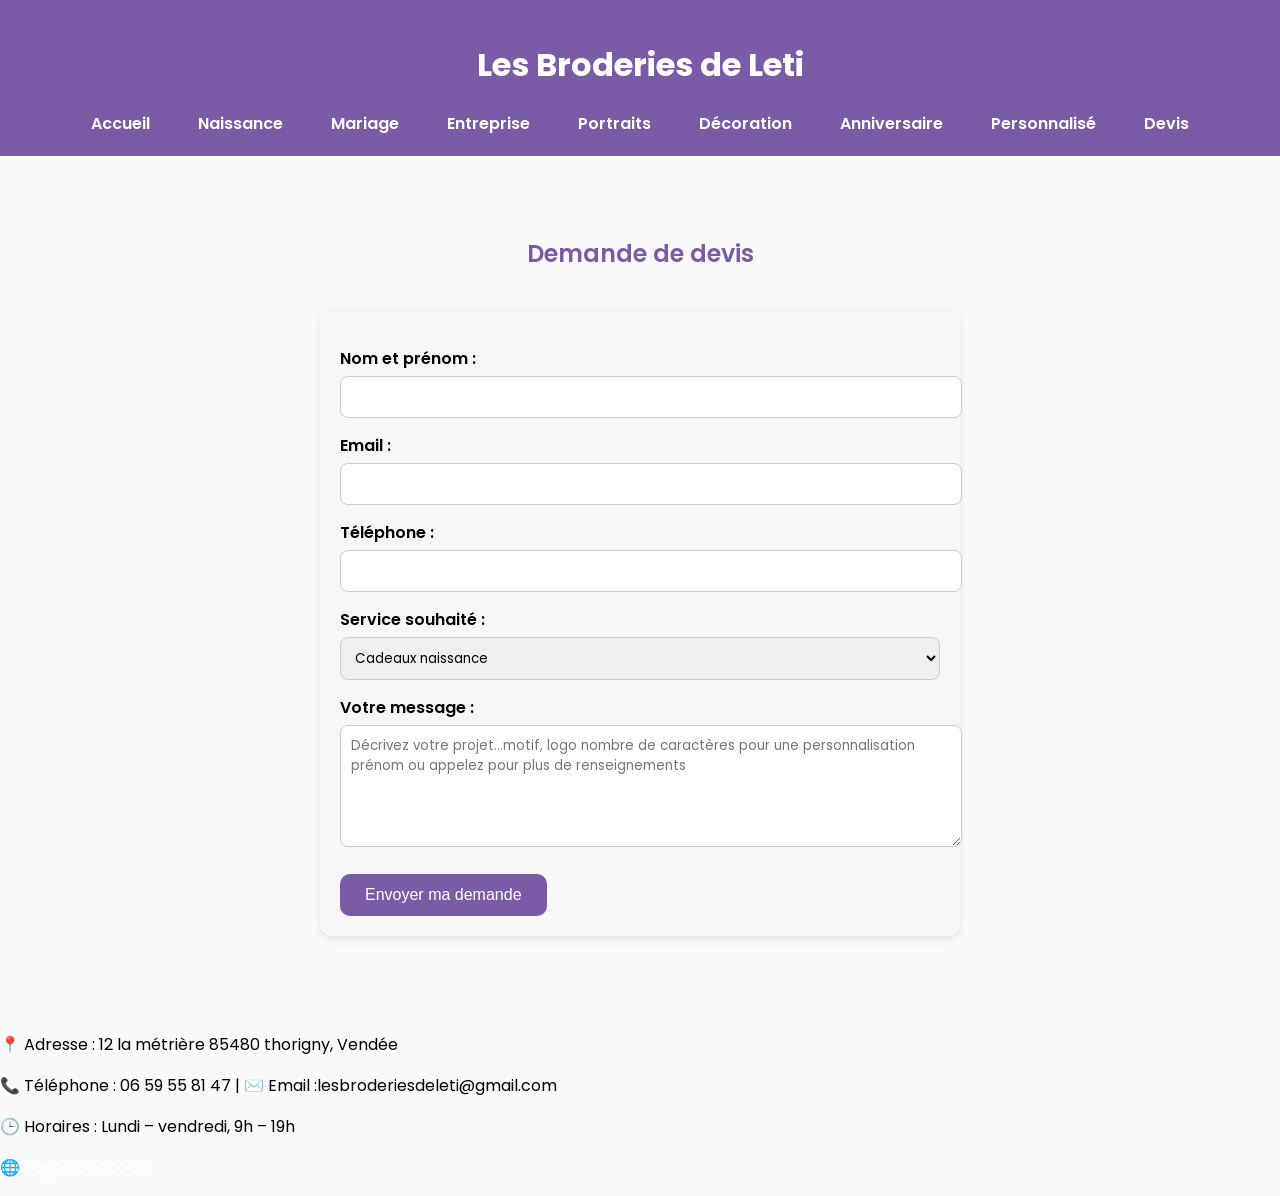
==== demande-devis.html @ 5c3f1221 "Add files via upload premier envoi site" ====
<!DOCTYPE html>
<html lang="fr">
<head>
  <meta charset="UTF-8">
  <title>Demande de devis - Les Broderies de Leti</title>
  <link href="https://fonts.googleapis.com/css2?family=Poppins:wght@400;600&display=swap" rel="stylesheet">
  <link rel="stylesheet" href="style.css">
  <style>
    form {
      max-width: 600px;
      margin: 40px auto;
      padding: 20px;
      background: #f6f6f6;
      border-radius: 12px;
      box-shadow: 0 3px 10px rgba(0,0,0,0.1);
    }
    form label {
      display: block;
      margin-top: 15px;
      font-weight: 600;
    }
    form input, form select, form textarea {
      width: 100%;
      padding: 10px;
      margin-top: 5px;
      border-radius: 8px;
      border: 1px solid #ccc;
      font-family: 'Poppins', sans-serif;
    }
    form button {
      margin-top: 20px;
      padding: 12px 25px;
      background: #7a5ca6;
      color: white;
      border: none;
      border-radius: 10px;
      font-size: 1em;
      cursor: pointer;
      transition: background 0.3s;
    }
    form button:hover {
      background: #5a3e91;
    }
  </style>
</head>
<body>

<header>
  <h1>Les Broderies de Leti</h1>
  <nav>
    <a href="index.html">Accueil</a>
    <a href="services-naissance.html">Naissance</a>
    <a href="services-mariage.html">Mariage</a>
    <a href="services-entreprise.html">Entreprise</a>
    <a href="services-portraits.html">Portraits</a>
    <a href="services-deco.html">Décoration</a>
    <a href="services-anniversaire.html">Anniversaire</a>
    <a href="services-personnalise.html">Personnalisé</a>
    <a href="demande-devis.html">Devis</a>
  </nav>
</header>

<section>
  <h2 style="text-align:center; margin-top:40px;">Demande de devis</h2>
  <form action="mailto:contact@broderie.fr" method="post" enctype="text/plain">
    <label for="nom">Nom et prénom :</label>
    <input type="text" id="nom" name="nom" required>

    <label for="email">Email :</label>
    <input type="email" id="email" name="email" required>

    <label for="telephone">Téléphone :</label>
    <input type="tel" id="telephone" name="telephone">

    <label for="service">Service souhaité :</label>
    <select id="service" name="service">
      <option value="naissance">Cadeaux naissance</option>
      <option value="mariage">Cadeaux mariage</option>
      <option value="entreprise">Broderie entreprise</option>
      <option value="portraits">Portraits brodés</option>
      <option value="deco">Décoration / simili cuir</option>
      <option value="anniversaire">Cadeaux anniversaire</option>
      <option value="personnalise">Cadeau personnalisé</option>
    </select>

    <label for="message">Votre message :</label>
    <textarea id="message" name="message" rows="5" placeholder="Décrivez votre projet...motif, logo nombre de caractères pour une personnalisation prénom ou appelez pour plus de renseignements" required></textarea>

    <button type="submit">Envoyer ma demande</button>
  </form>
</section>

<footer>
  <p>📍 Adresse : 12 la métrière 85480 thorigny, Vendée</p>
  <p>📞 Téléphone : 06 59 55 81 47 | ✉️ Email :lesbroderiesdeleti@gmail.com</p>
  <p>🕒 Horaires : Lundi – vendredi, 9h – 19h</p>
  <p>🌐 <a href="https://www.facebook.com/profile.php?id=61575202565990&locale=fr_FR" target="_blank" style="color:white; text-decoration:underline;">Page Facebook</a></p>
</footer>

</body>
</html>
---- style.css ----
/* Import de la police Poppins */
@import url('https://fonts.googleapis.com/css2?family=Poppins:wght@400;600&display=swap');

/* Corps de la page */
body {
    font-family: 'Poppins', Arial, sans-serif;
    margin: 0;
    background: #fafafa;
}

/* En-tête et navigation */
header {
    background: #7a5ca6;
    color: white;
    padding: 20px;
    text-align: center;
}

nav a {
    margin: 0 10px;
    text-decoration: none;
    color: white;
    background: #7a5ca6;
    padding: 8px 12px;
    border-radius: 5px;
    font-weight: 600;
    transition: background 0.3s;
}

nav a:hover {
    background: #5a3e91;
}

/* Sections */
section {
    padding: 40px;
}

h2 {
    color: #7a5ca6;
    font-weight: 600;
    margin-bottom: 20px;
}

/* Galerie avec images en entier sans déformation */
.gallery {
    display: flex;
    justify-content: center;
    flex-wrap: wrap;
    gap: 20px;
    margin-top: 20px;
}

.gallery img {
    width: 250px;        /* largeur fixe */
    height: 250px;       /* hauteur fixe */
    object-fit: contain;  /* garde la proportion originale sans couper */
    border-radius: 10px;
    transition: transform 0.3s, box-shadow 0.3s;
    cursor: pointer;
}

.gallery img:hover {
    transform: scale(1.05);
    box-shadow: 0 10px 20px rgba(0,0,0,0.2);
}

/* Responsive pour petits écrans */
@media (max-width: 800px) {
    .gallery img {
        width: 80%;
        max-width: 300px;
        height: auto;       /* laisse la hauteur s’adapter pour mobile */
        object-fit: contain; /* garde proportion originale */
    }
}
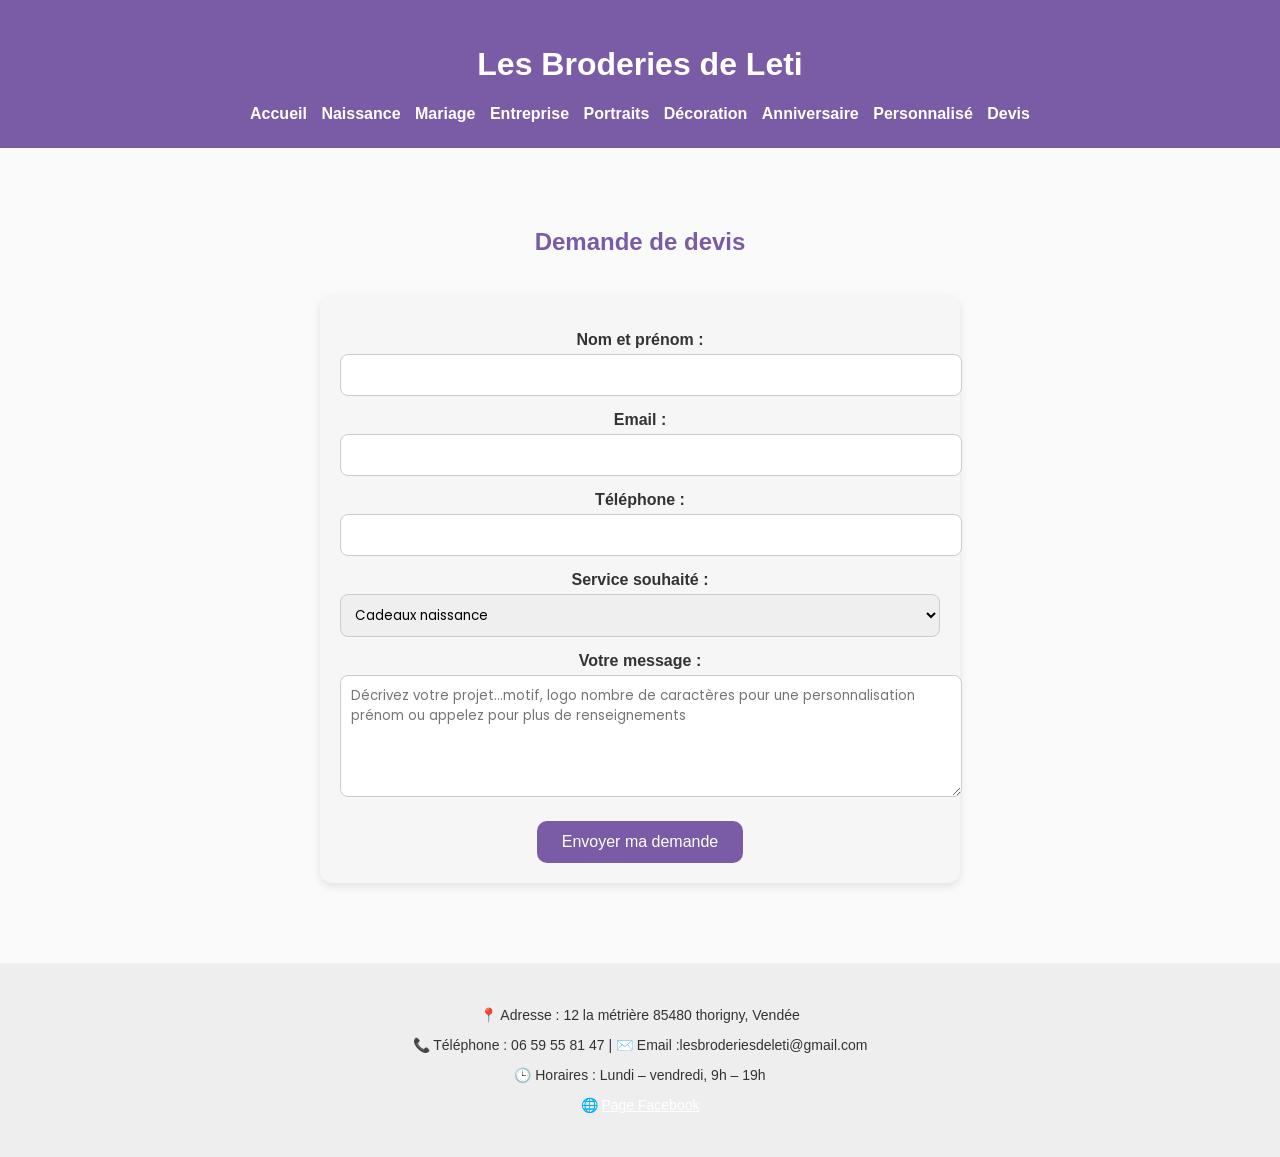
==== commit 696a05d8: "Update demande-devis.html" ====
--- a/demande-devis.html
+++ b/demande-devis.html
@@ -98,4 +98,4 @@
 </footer>
 
 </body>
-</html>+</html>
--- a/style.css
+++ b/style.css
@@ -1,76 +1,133 @@
-/* Import de la police Poppins */
-@import url('https://fonts.googleapis.com/css2?family=Poppins:wght@400;600&display=swap');
-
-/* Corps de la page */
-body {
-    font-family: 'Poppins', Arial, sans-serif;
-    margin: 0;
-    background: #fafafa;
+body{
+font-family:Arial;
+margin:0;
+background:#fafafa;
+text-align:center;
+color:#333;
 }
 
-/* En-tête et navigation */
-header {
-    background: #7a5ca6;
-    color: white;
-    padding: 20px;
-    text-align: center;
+header{
+background:#7a5ca6;
+color:white;
+padding:25px;
 }
 
-nav a {
-    margin: 0 10px;
-    text-decoration: none;
-    color: white;
-    background: #7a5ca6;
-    padding: 8px 12px;
-    border-radius: 5px;
-    font-weight: 600;
-    transition: background 0.3s;
+nav a{
+color:white;
+margin:5px;
+text-decoration:none;
+font-weight:bold;
 }
 
-nav a:hover {
-    background: #5a3e91;
+.hero{
+padding:80px 20px;
+background:#eee;
 }
 
-/* Sections */
-section {
-    padding: 40px;
+.btn{
+display:inline-block;
+margin:10px;
+padding:12px 20px;
+background:#7a5ca6;
+color:white;
+text-decoration:none;
+border-radius:6px;
+font-weight:bold;
 }
 
-h2 {
-    color: #7a5ca6;
-    font-weight: 600;
-    margin-bottom: 20px;
+.whatsapp{
+background:#25D366;
 }
 
-/* Galerie avec images en entier sans déformation */
-.gallery {
-    display: flex;
-    justify-content: center;
-    flex-wrap: wrap;
-    gap: 20px;
-    margin-top: 20px;
+section{
+padding:40px 20px;
 }
 
-.gallery img {
-    width: 250px;        /* largeur fixe */
-    height: 250px;       /* hauteur fixe */
-    object-fit: contain;  /* garde la proportion originale sans couper */
-    border-radius: 10px;
-    transition: transform 0.3s, box-shadow 0.3s;
-    cursor: pointer;
+.intro{
+max-width:800px;
+margin:auto;
 }
 
-.gallery img:hover {
-    transform: scale(1.05);
-    box-shadow: 0 10px 20px rgba(0,0,0,0.2);
+h2{
+color:#7a5ca6;
 }
 
-/* Responsive pour petits écrans */
-@media (max-width: 800px) {
-    .gallery img {
-        width: 80%;
-        max-width: 300px;
-        height: auto;       /* laisse la hauteur s’adapter pour mobile */
-        object-fit: contain; /* garde proportion originale */
-    }
-}+h3{
+margin-top:40px;
+}
+
+/* GALERIE */
+
+.gallery{
+
+display:grid;
+grid-template-columns:repeat(auto-fit,minmax(220px,1fr));
+gap:20px;
+max-width:1200px;
+margin:auto;
+
+}
+
+.gallery img{
+
+width:100%;
+height:auto;
+object-fit:contain;
+border-radius:8px;
+cursor:pointer;
+
+}
+
+/* LIGHTBOX */
+
+.lightbox{
+
+display:none;
+position:fixed;
+top:0;
+left:0;
+width:100%;
+height:100%;
+background:rgba(0,0,0,0.9);
+justify-content:center;
+align-items:center;
+
+}
+
+.lightbox img{
+
+max-width:95%;
+max-height:95%;
+object-fit:contain;
+
+}
+
+footer{
+
+background:#eee;
+padding:30px;
+font-size:14px;
+
+}
+
+iframe{
+
+max-width:900px;
+margin:auto;
+display:block;
+
+}
+
+@media(max-width:700px){
+
+.hero{
+padding:60px 15px;
+}
+
+.gallery{
+grid-template-columns:1fr;
+}
+
+}
+
+
